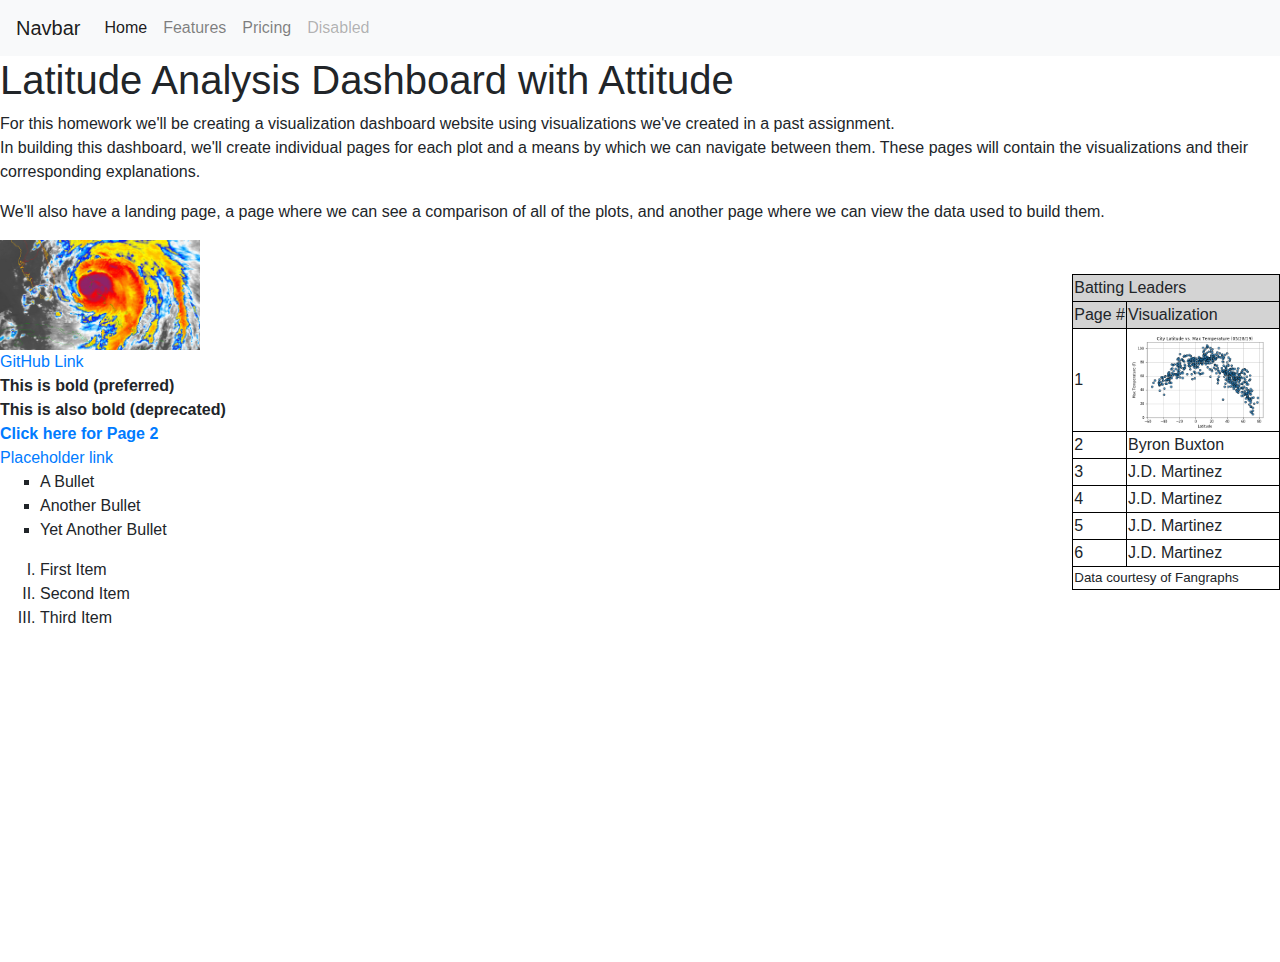
==== index.html @ 7ca23763 "hw progress" ====
<!DOCTYPE html>
<html>

<head>
    <meta charset="utf-8">
    <title>Latitude Analysis Dashboard with Attitude</title>
    <style>
        td {
            border: 1px solid black;
        }

        thead {
            background: lightgray;
        }

        tfoot {
            font-size: 10pt;
        }
    </style>
    <link rel='stylesheet' href="./style.css">
    <link rel="stylesheet" href="https://maxcdn.bootstrapcdn.com/bootstrap/4.0.0/css/bootstrap.min.css" integrity="sha384-Gn5384xqQ1aoWXA+058RXPxPg6fy4IWvTNh0E263XmFcJlSAwiGgFAW/dAiS6JXm" crossorigin="anonymous">
    <script src="https://code.jquery.com/jquery-3.2.1.slim.min.js" integrity="sha384-KJ3o2DKtIkvYIK3UENzmM7KCkRr/rE9/Qpg6aAZGJwFDMVNA/GpGFF93hXpG5KkN" crossorigin="anonymous"></script>
    <script src="https://cdnjs.cloudflare.com/ajax/libs/popper.js/1.12.9/umd/popper.min.js" integrity="sha384-ApNbgh9B+Y1QKtv3Rn7W3mgPxhU9K/ScQsAP7hUibX39j7fakFPskvXusvfa0b4Q" crossorigin="anonymous"></script>
    <script src="https://maxcdn.bootstrapcdn.com/bootstrap/4.0.0/js/bootstrap.min.js" integrity="sha384-JZR6Spejh4U02d8jOt6vLEHfe/JQGiRRSQQxSfFWpi1MquVdAyjUar5+76PVCmYl" crossorigin="anonymous"></script>
</head>

<body>

    <nav class="navbar navbar-expand-lg navbar-light bg-light">
        <a class="navbar-brand" href="#">Navbar</a>
        <button class="navbar-toggler" type="button" data-toggle="collapse" data-target="#navbarNav" aria-controls="navbarNav" aria-expanded="false" aria-label="Toggle navigation">
          <span class="navbar-toggler-icon"></span>
        </button>
        <div class="collapse navbar-collapse" id="navbarNav">
          <ul class="navbar-nav">
            <li class="nav-item active">
              <a class="nav-link" href="#">Home <span class="sr-only">(current)</span></a>
            </li>
            <li class="nav-item">
              <a class="nav-link" href="#">Features</a>
            </li>
            <li class="nav-item">
              <a class="nav-link" href="#">Pricing</a>
            </li>
            <li class="nav-item">
              <a class="nav-link disabled" href="#">Disabled</a>
            </li>
          </ul>
        </div>
      </nav>
    <h1>Latitude Analysis Dashboard with Attitude</h1>

    <div>For this homework we'll be creating a visualization dashboard website using visualizations we've created in a
        past assignment.</div>
    <div>
        <p>In building this dashboard, we'll create individual pages for each plot and a means by which we can navigate
            between them. These pages will contain the visualizations and their corresponding explanations.</p>
        <p>We'll also have a landing page, a page where we can see a comparison of all of the plots, and another page
            where we can view the data used to build them.</p>
    </div>
    <div>
        <img src="Assets/Hurricane_NOAA1.jpg" alt="NOAA Hurricane Image" width="200">
    </div>
    <div>
        <a href="https://github.com/" target="_blank">GitHub Link</a>
    </div>
    <div>
        <strong>This is bold (preferred)</strong>
    </div>
    <div>
        <b>This is also bold (deprecated)</b>
    </div>
    <div>
        <strong><a href="page2.html" target="_blank">Click here for Page 2</a></strong>
    </div>
    <div>
        <a href="">Placeholder link</a>
    </div>
    <div>
        <ul type="square">
            <li>A Bullet</li>
            <li>Another Bullet</li>
            <li>Yet Another Bullet</li>
        </ul>
    </div>
    <div>
        <ol type="I">
            <li>First Item</li>
            <li>Second Item</li>
            <li>Third Item</li>
        </ol>
    </div>
    <div>
        <table class='sidebar'>
            <thead>
                <tr>
                    <td colspan="4">Batting Leaders</td>
                </tr>
                <tr>
                    <td>Page #</td>
                    <td>Visualization</td>

                </tr>
            </thead>
            <tr>
                <td>1</td>
                <td>
                    <a href="page2.html" target="">
                        <img src="Visualizations/Fig1.png" alt="Fig. 1"width="150">
                    </a>
                </td>

            </tr>
            <tr>
                <td>2</td>
                <td>Byron Buxton</td>

            </tr>
            <tr>
                <td>3</td>
                <td>J.D. Martinez</td>


            </tr>

            <tr>
                <td>4</td>
                <td>J.D. Martinez</td>


            </tr>

            <tr>
                <td>5</td>
                <td>J.D. Martinez</td>


            </tr>

            <tr>
                <td>6</td>
                <td>J.D. Martinez</td>


            </tr>

            <tfoot>
                <tr>
                    <td colspan="4">Data courtesy of Fangraphs</td>
                </tr>
            </tfoot>
        </table>
    </div>
</body>

</html>
---- style.css ----
.sidebar {
    display: inline-block;
    position: relative;
    float: right;
    bottom: 372px;
}
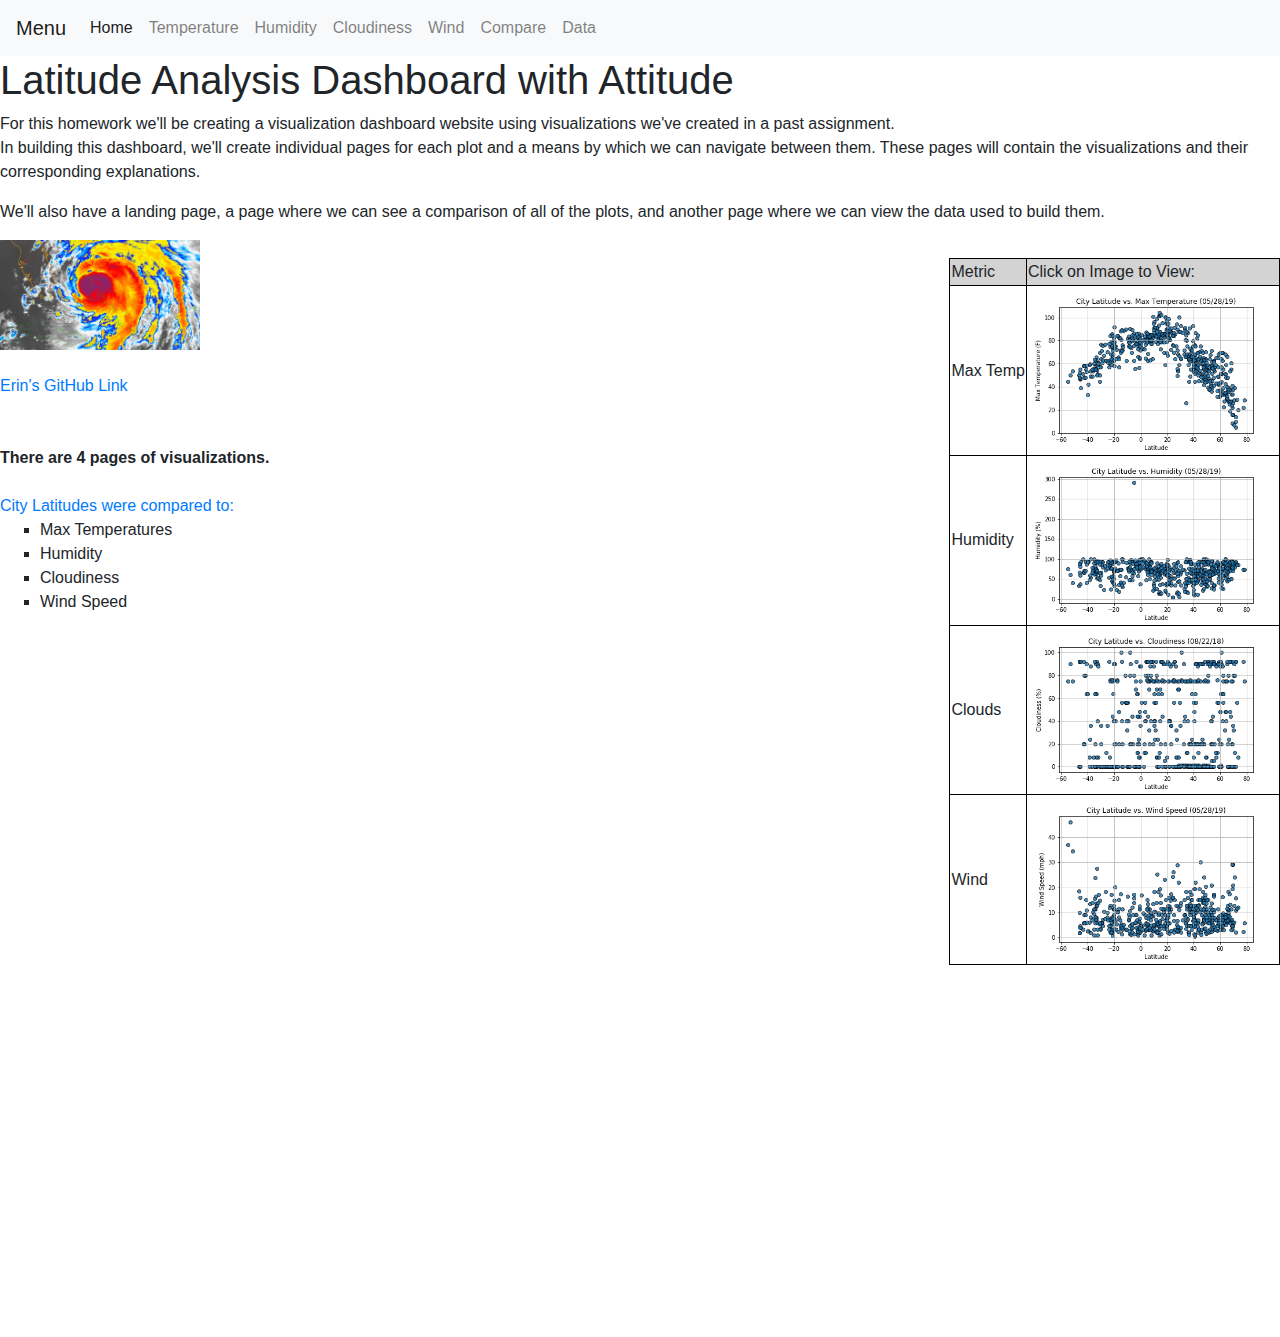
==== commit fa2e6136: "hw update" ====
--- a/index.html
+++ b/index.html
@@ -27,23 +27,32 @@
 <body>
 
     <nav class="navbar navbar-expand-lg navbar-light bg-light">
-        <a class="navbar-brand" href="#">Navbar</a>
+        <a class="navbar-brand" href="#">Menu</a>
         <button class="navbar-toggler" type="button" data-toggle="collapse" data-target="#navbarNav" aria-controls="navbarNav" aria-expanded="false" aria-label="Toggle navigation">
           <span class="navbar-toggler-icon"></span>
         </button>
         <div class="collapse navbar-collapse" id="navbarNav">
           <ul class="navbar-nav">
             <li class="nav-item active">
-              <a class="nav-link" href="#">Home <span class="sr-only">(current)</span></a>
+              <a class="nav-link" href="index.html">Home <span class="sr-only">(current)</span></a>
             </li>
             <li class="nav-item">
-              <a class="nav-link" href="#">Features</a>
+              <a class="nav-link" href="page1.html">Temperature</a>
             </li>
             <li class="nav-item">
-              <a class="nav-link" href="#">Pricing</a>
+              <a class="nav-link" href="page2.html">Humidity</a>
             </li>
             <li class="nav-item">
-              <a class="nav-link disabled" href="#">Disabled</a>
+                <a class="nav-link" href="page3.html">Cloudiness</a>
+            </li>
+            <li class="nav-item">
+                <a class="nav-link" href="page4.html">Wind</a>
+            </li>
+            <li class="nav-item">
+                <a class="nav-link" href="comparisons.html">Compare</a>
+            </li>
+            <li class="nav-item">
+                <a class="nav-link" href="table.html">Data</a>
             </li>
           </ul>
         </div>
@@ -61,94 +70,70 @@
     <div>
         <img src="Assets/Hurricane_NOAA1.jpg" alt="NOAA Hurricane Image" width="200">
     </div>
+    <br>
     <div>
-        <a href="https://github.com/" target="_blank">GitHub Link</a>
+        <a href="https://https://github.com/FabulousErin/Web-Design-Challenge/" target="_blank">Erin's GitHub Link</a>
     </div>
+    <br><br>
     <div>
-        <strong>This is bold (preferred)</strong>
+        <strong>There are 4 pages of visualizations. </strong>
     </div>
-    <div>
-        <b>This is also bold (deprecated)</b>
-    </div>
-    <div>
-        <strong><a href="page2.html" target="_blank">Click here for Page 2</a></strong>
-    </div>
-    <div>
-        <a href="">Placeholder link</a>
+    <br>
+        <div>
+        <a href="">City Latitudes were compared to:</a>
     </div>
     <div>
         <ul type="square">
-            <li>A Bullet</li>
-            <li>Another Bullet</li>
-            <li>Yet Another Bullet</li>
+            <li>Max Temperatures</li>
+            <li>Humidity</li>
+            <li>Cloudiness</li>
+            <li>Wind Speed</li>
         </ul>
     </div>
-    <div>
-        <ol type="I">
-            <li>First Item</li>
-            <li>Second Item</li>
-            <li>Third Item</li>
-        </ol>
-    </div>
+
     <div>
         <table class='sidebar'>
             <thead>
+               
                 <tr>
-                    <td colspan="4">Batting Leaders</td>
-                </tr>
-                <tr>
-                    <td>Page #</td>
-                    <td>Visualization</td>
+                    <td>Metric</td>
+                    <td>Click on Image to View:</td>
 
                 </tr>
             </thead>
             <tr>
-                <td>1</td>
+                <td class=“top-align-all”>Max Temp</td>
+                <td>
+                    <a href="page1.html" target="">
+                        <img src="Visualizations/Fig1.png" alt="Fig. 1"width="250">
+                    </a>
+                </td>
+            </tr>
+            <tr>
+                <td class=“top-align-all”>Humidity</td>
                 <td>
                     <a href="page2.html" target="">
-                        <img src="Visualizations/Fig1.png" alt="Fig. 1"width="150">
+                        <img src="Visualizations/Fig2.png" alt="Fig. 2"width="250">
                     </a>
                 </td>
-
             </tr>
             <tr>
-                <td>2</td>
-                <td>Byron Buxton</td>
-
+                <td class=“top-align-all”>Clouds</td>
+                <td>
+                    <a href="page3.html" target="">
+                        <img src="Visualizations/Fig3.png" alt="Fig. 3"width="250">
+                    </a>
+                </td>
             </tr>
             <tr>
-                <td>3</td>
-                <td>J.D. Martinez</td>
-
-
+                <td class=“top-align-all”>Wind</td>
+                <td>
+                    <a href="page4.html" target="">
+                        <img src="Visualizations/Fig4.png" alt="Fig. 4"width="250">
+                    </a>
+                </td>
             </tr>
-
-            <tr>
-                <td>4</td>
-                <td>J.D. Martinez</td>
-
-
-            </tr>
-
-            <tr>
-                <td>5</td>
-                <td>J.D. Martinez</td>
-
-
-            </tr>
-
-            <tr>
-                <td>6</td>
-                <td>J.D. Martinez</td>
-
-
-            </tr>
-
-            <tfoot>
-                <tr>
-                    <td colspan="4">Data courtesy of Fangraphs</td>
-                </tr>
-            </tfoot>
+           
         </table>
     </div>
 </body>
--- a/style.css
+++ b/style.css
@@ -3,4 +3,7 @@
     position: relative;
     float: right;
     bottom: 372px;
-}+}
+.title {
+    text-indent: 500px;
+}
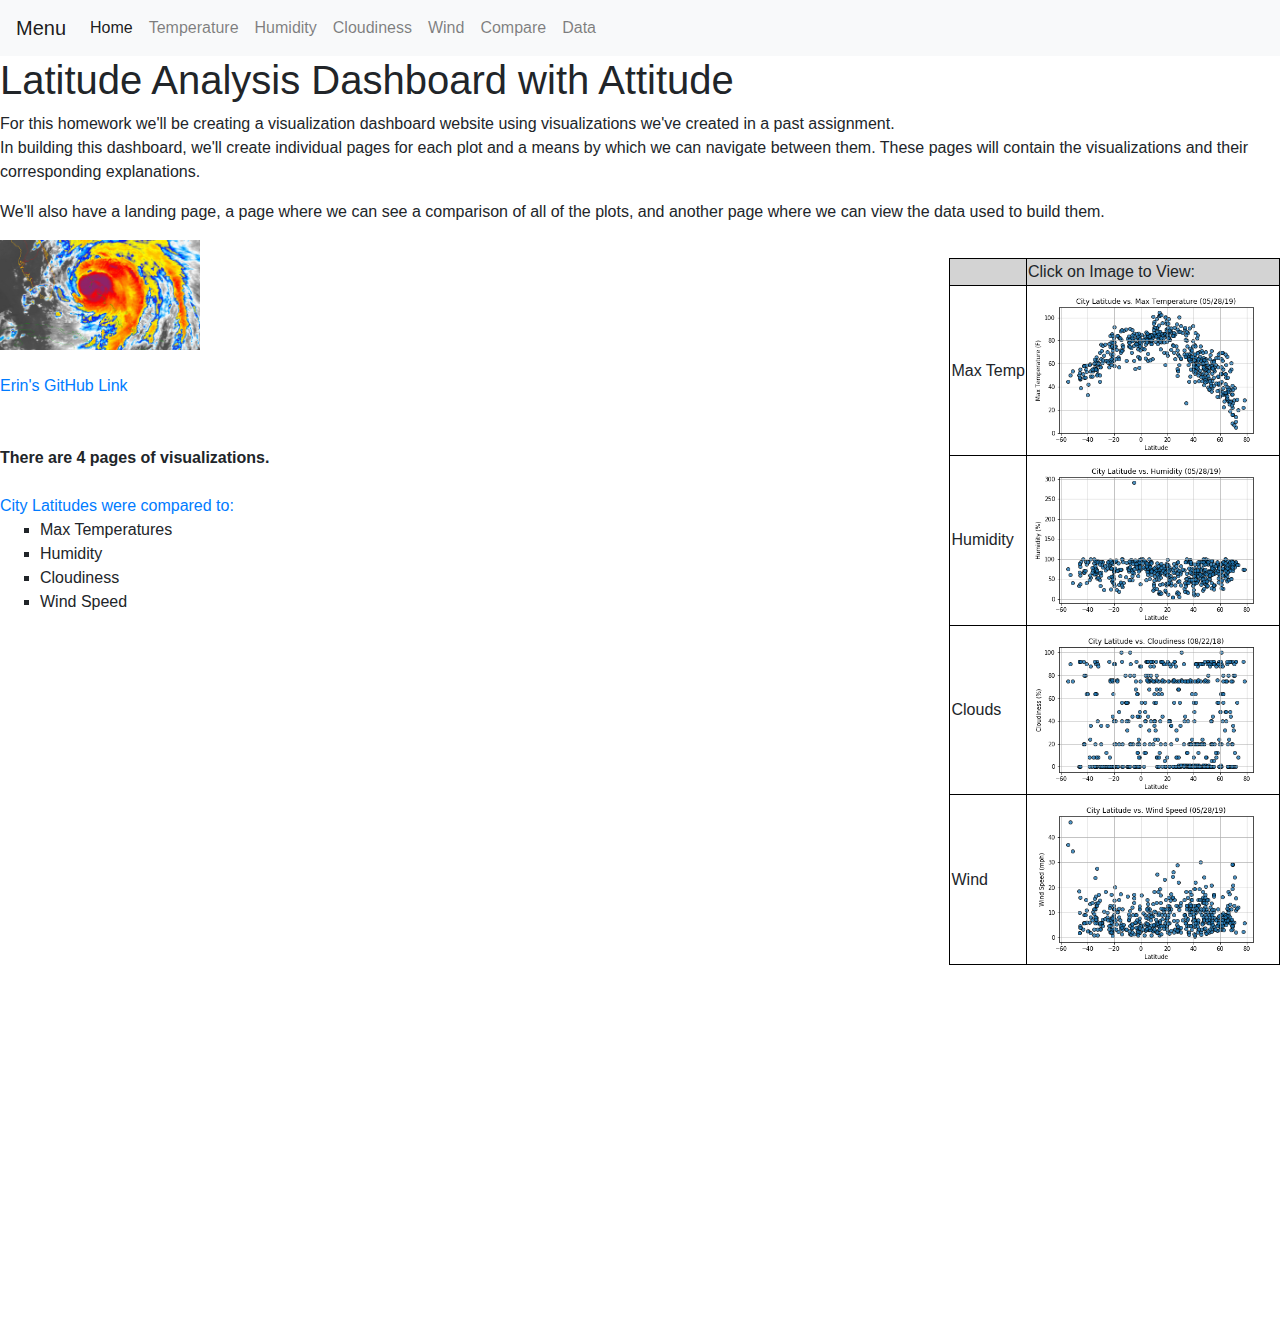
==== commit ab5a59c3: "updated charts" ====
--- a/index.html
+++ b/index.html
@@ -96,7 +96,7 @@
             <thead>
                
                 <tr>
-                    <td>Metric</td>
+                    <td></td>
                     <td>Click on Image to View:</td>
 
                 </tr>
--- a/style.css
+++ b/style.css
@@ -5,5 +5,5 @@
     bottom: 372px;
 }
 .title {
-    text-indent: 500px;
+    text-indent: 50px;
 }
